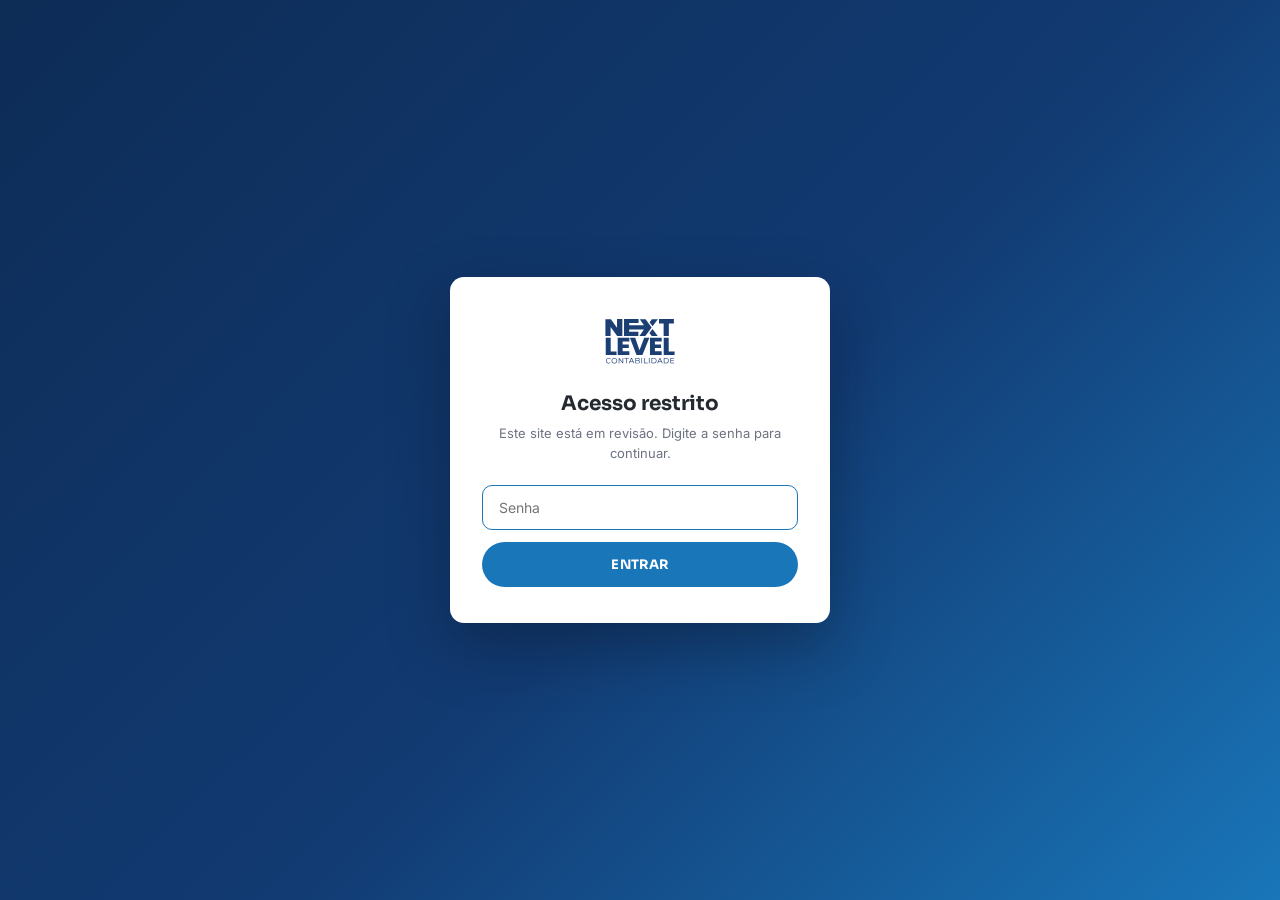
==== index.html @ f879ab8b "Aplica o WhatsApp (19) 98287-4127 e ajusta a quebra do título do Diferencial - Número real em todos " ====
<!DOCTYPE html>
<html lang="pt-BR">
<head>
<script>document.documentElement.classList.add('js');try{if(sessionStorage.getItem('nl_site_unlocked')!=='1')document.documentElement.classList.add('nl-locked');}catch(e){document.documentElement.classList.add('nl-locked');}</script>
<meta charset="UTF-8">
<title>Next Level Contabilidade | Contabilidade estratégica para empresas</title>
<meta name="description" content="Contabilidade especializada em empresas do Simples Nacional, com gestão fiscal, análise tributária, recuperação de créditos e acompanhamento para negócios em crescimento.">
<meta name="viewport" content="width=device-width, initial-scale=1.0">
<link rel="icon" type="image/svg+xml" href="assets/img/favicon.svg">
<link rel="preconnect" href="https://fonts.googleapis.com">
<link rel="preconnect" href="https://fonts.gstatic.com" crossorigin>
<link href="https://fonts.googleapis.com/css2?family=Sora:wght@400;600;700;800&family=Inter:wght@400;500;600;700&display=swap" rel="stylesheet">
<link rel="stylesheet" href="assets/css/style.css">
</head>
<body>
<a class="skip-link" href="#main">Pular para o conteúdo</a>

<header class="site-header">
  <div class="wrap">
    <a href="index.html" class="brand-logo" aria-label="Next Level Contabilidade — ir para a home">
      <img src="assets/img/logo-vertical.svg" alt="Next Level Contabilidade">
    </a>
    <nav class="main-nav" aria-label="Navegação principal">
      <ul>
        <li><a href="index.html">Home</a></li>
        <li><a href="sobre.html">Sobre</a></li>
        <li class="has-sub">
          <a href="servicos.html" aria-haspopup="true">Serviços</a>
          <ul class="sub-menu">
            <li><a href="servicos.html">Simples Nacional</a></li>
            <li><a href="clinicas-medicas.html">Clínicas Médicas</a></li>
          </ul>
        </li>
        <li><a href="contato.html">Contato</a></li>
      </ul>
      <div class="header-actions">
        <a href="https://wa.me/5519982874127?text=Ol%C3%A1!%20Vim%20pelo%20site%20da%20Next%20Level%20e%20quero%20saber%20mais%20sobre%20a%20contabilidade." target="_blank" rel="noopener" class="btn btn-primary" data-wa-link>Atendimento pelo WhatsApp</a>
      </div>
    </nav>
    <div class="header-actions">
      <a href="https://wa.me/5519982874127?text=Ol%C3%A1!%20Vim%20pelo%20site%20da%20Next%20Level%20e%20quero%20saber%20mais%20sobre%20a%20contabilidade." target="_blank" rel="noopener" class="btn btn-primary desktop-only" data-wa-link>Atendimento pelo WhatsApp</a>
      <button class="nav-toggle" aria-label="Abrir menu" aria-expanded="false" aria-controls="main-nav"><span></span></button>
    </div>
  </div>
</header>

<main id="main">

  <!-- ================= HERO (foto) ================= -->
  <section class="hero">
    <div class="hero-bg-frame" aria-hidden="true">
      <img class="hero-bg" src="assets/img/hero-home.jpg" alt="">
    </div>
    <div class="hero-overlay" aria-hidden="true"></div>
    <div class="wrap">
      <div class="hero-content">
        <span class="kicker">Especialistas em Simples Nacional</span>
        <h1>Contabilidade para o pequeno empresário que quer crescer com mais eficiência</h1>
        <p class="lead">Da rotina fiscal à análise tributária, a Next Level cuida dos números para que sua empresa tenha mais clareza, segurança e estrutura para avançar.</p>
        <div class="hero-actions">
          <a href="https://wa.me/5519982874127?text=Ol%C3%A1!%20Vim%20pelo%20site%20da%20Next%20Level%20e%20quero%20falar%20sobre%20a%20contabilidade%20da%20minha%20empresa." target="_blank" rel="noopener" class="btn btn-white" data-wa-link data-wa-message="Olá! Vim pelo site da Next Level e quero falar sobre a contabilidade da minha empresa.">Fale com um especialista</a>
          <a href="servicos.html" class="btn btn-outline-white">Conheça nossos serviços</a>
        </div>
      </div>
    </div>
  </section>

  <!-- ================= DIFERENCIAL + O QUE FAZEMOS (branco) ================= -->
  <section class="section" id="o-que-fazemos">
    <div class="wrap">
      <div class="split masthead reveal">
        <div>
          <span class="kicker">Especialização tributária</span>
          <h2>Mais do que cumprir obrigações. Uma contabilidade que olha para o seu negócio.</h2>
        </div>
        <div>
          <p>Uma boa gestão contábil não deve se limitar à emissão de guias e ao cumprimento de obrigações. Na Next Level, analisamos a estrutura tributária da empresa para identificar oportunidades, corrigir distorções e avaliar valores que possam ter sido pagos a maior.</p>
          <p>Esse acompanhamento se torna ainda mais relevante em um cenário de mudanças tributárias. Nosso trabalho é ajudar sua empresa a atravessar essas transformações com informação, planejamento e segurança.</p>
        </div>
      </div>

      <div class="feature-list">
        <div class="feature-item reveal">
          <span class="ico" aria-hidden="true"><img src="assets/img/icons/icon-reducao.svg" alt=""></span>
          <h3>Análise tributária</h3>
          <p>Avaliamos o enquadramento e a apuração da empresa em busca de oportunidades para tornar a carga tributária mais eficiente, sempre dentro da legislação.</p>
        </div>
        <div class="feature-item reveal">
          <span class="ico" aria-hidden="true"><img src="assets/img/icons/icon-impostos.svg" alt=""></span>
          <h3>Gestão fiscal</h3>
          <p>Apuração de impostos, emissão de guias e acompanhamento das obrigações fiscais para manter sua empresa organizada e em conformidade.</p>
        </div>
        <div class="feature-item reveal">
          <span class="ico" aria-hidden="true"><img src="assets/img/icons/icon-relatorios.svg" alt=""></span>
          <h3>Informação para decidir</h3>
          <p>DRE, balancetes e relatórios contábeis que ajudam a transformar números em uma visão mais clara sobre o desempenho do negócio.</p>
        </div>
        <div class="feature-item reveal">
          <span class="ico" aria-hidden="true"><img src="assets/img/icons/icon-folha.svg" alt=""></span>
          <h3>Gestão trabalhista</h3>
          <p>Acompanhamento das rotinas de folha de pagamento e das principais obrigações trabalhistas da empresa.</p>
        </div>
      </div>
    </div>
  </section>

  <!-- ================= RECUPERAÇÃO TRIBUTÁRIA (foto full-bleed, curta) ================= -->
  <section class="photo-section overlay-brand short" id="recuperacao-tributaria">
    <img class="bg-img" src="assets/img/dados-still-02.jpg" alt="Óculos e caneta sobre relatórios financeiros, com gráfico em monitor ao fundo, em tons de azul">
    <div class="bg-overlay" aria-hidden="true"></div>
    <div class="wrap">
      <div class="content-max reveal">
        <span class="kicker">Recuperação tributária</span>
        <h2 class="title">Impostos pagos a maior podem representar recursos parados no passado da sua empresa</h2>
        <p class="section-sub">Revisamos as apurações dos últimos cinco anos para identificar possíveis créditos e valores recolhidos a maior no Simples Nacional. Quando existem oportunidades de recuperação, conduzimos o processo com critério técnico, documentação e segurança.</p>
        <div class="hero-actions">
          <a href="https://wa.me/5519982874127?text=Ol%C3%A1!%20Vim%20pelo%20site%20da%20Next%20Level%20e%20quero%20saber%20se%20minha%20empresa%20tem%20imposto%20a%20recuperar." target="_blank" rel="noopener" class="btn btn-white" data-wa-link data-wa-message="Olá! Vim pelo site da Next Level e quero saber se minha empresa tem imposto a recuperar.">Solicitar análise tributária</a>
        </div>
      </div>
    </div>
  </section>

  <!-- ================= PROVA SOCIAL (branco) ================= -->
  <section class="section" id="prova-social">
    <div class="wrap">
      <div class="section-head reveal">
        <span class="kicker">Experiência em diferentes mercados</span>
        <h2 class="title">Contabilidade preparada para diferentes modelos de negócio</h2>
        <p class="section-sub">Atendemos empresas do comércio, da indústria e de serviços, considerando as particularidades tributárias e operacionais de cada atividade.</p>
      </div>
      <div class="segment-grid segment-grid-5 reveal">
        <div class="segment-card">
          <img src="assets/img/segmentos/comercio.png" alt="Comércio">
          <div class="overlay" aria-hidden="true"></div>
          <span class="label">Comércio</span>
        </div>
        <div class="segment-card">
          <img src="assets/img/segmentos/industria.png" alt="Indústria">
          <div class="overlay" aria-hidden="true"></div>
          <span class="label">Indústria</span>
        </div>
        <div class="segment-card">
          <img src="assets/img/segmentos/servicos-seg.png" alt="Serviços">
          <div class="overlay" aria-hidden="true"></div>
          <span class="label">Serviços</span>
        </div>
        <div class="segment-card">
          <img src="assets/img/segmentos/adega.png" alt="Adega — loja especializada em vinhos">
          <div class="overlay" aria-hidden="true"></div>
          <span class="label">Adega</span>
        </div>
        <div class="segment-card">
          <img src="assets/img/segmentos/mercado.png" alt="Mercado">
          <div class="overlay" aria-hidden="true"></div>
          <span class="label">Mercado</span>
        </div>
        <div class="segment-card">
          <img src="assets/img/segmentos/padaria.png" alt="Padaria">
          <div class="overlay" aria-hidden="true"></div>
          <span class="label">Padaria</span>
        </div>
        <div class="segment-card">
          <img src="assets/img/segmentos/holding.png" alt="Holding">
          <div class="overlay" aria-hidden="true"></div>
          <span class="label">Holding</span>
        </div>
        <div class="segment-card">
          <img src="assets/img/segmentos/cosmeticos.png" alt="Cosméticos">
          <div class="overlay" aria-hidden="true"></div>
          <span class="label">Cosméticos</span>
        </div>
        <div class="segment-card">
          <img src="assets/img/segmentos/bar.png" alt="Bar e restaurante">
          <div class="overlay" aria-hidden="true"></div>
          <span class="label">Bar e restaurante</span>
        </div>
        <div class="segment-card">
          <img src="assets/img/segmentos/autopecas.png" alt="Auto peças">
          <div class="overlay" aria-hidden="true"></div>
          <span class="label">Auto peças</span>
        </div>
        <div class="segment-card">
          <img src="assets/img/segmentos/supermercados.png" alt="Supermercados">
          <div class="overlay" aria-hidden="true"></div>
          <span class="label">Supermercados</span>
        </div>
        <div class="segment-card">
          <img src="assets/img/segmentos/farmacia.png" alt="Farmácia">
          <div class="overlay" aria-hidden="true"></div>
          <span class="label">Farmácia</span>
        </div>
        <div class="segment-card">
          <img src="assets/img/segmentos/baterias.png" alt="Baterias">
          <div class="overlay" aria-hidden="true"></div>
          <span class="label">Baterias</span>
        </div>
        <div class="segment-card">
          <img src="assets/img/segmentos/petshop.png" alt="Pet shop">
          <div class="overlay" aria-hidden="true"></div>
          <span class="label">Pet shop</span>
        </div>
        <div class="segment-card">
          <img src="assets/img/segmentos/posto.png" alt="Posto de combustível">
          <div class="overlay" aria-hidden="true"></div>
          <span class="label">Posto de combustível</span>
        </div>
      </div>
    </div>
  </section>

  <!-- ================= CTA FINAL (gradiente cheio) ================= -->
  <section class="gradient-section">
    <img class="bg-img" src="assets/img/cta-bg.png" alt="" aria-hidden="true">
    <div class="bg-overlay" aria-hidden="true"></div>
    <div class="stripe" aria-hidden="true"></div>
    <div class="wrap">
      <div class="content-max reveal">
        <h2>Sua contabilidade está preparada para acompanhar o crescimento da sua empresa?</h2>
        <p>Converse com a Next Level e entenda como uma gestão contábil mais próxima e estratégica pode contribuir para o próximo passo do seu negócio.</p>
        <a href="https://wa.me/5519982874127?text=Ol%C3%A1!%20Vim%20pelo%20site%20da%20Next%20Level%20e%20quero%20saber%20mais%20sobre%20a%20contabilidade." target="_blank" rel="noopener" class="btn btn-white" data-wa-link>Fale com a Next Level</a>
      </div>
    </div>
  </section>

</main>

<footer class="site-footer">
  <div class="wrap">
    <div class="footer-grid">
      <div class="footer-brand">
        <a href="index.html" class="brand-logo" aria-label="Next Level Contabilidade — ir para a home">
          <img src="assets/img/logo-horizontal.svg" alt="Next Level Contabilidade">
        </a>
        <p>Contabilidade estratégica para empresas que estão crescendo e precisam de mais segurança para tomar decisões.</p>
      </div>
      <div class="footer-col">
        <h4>Navegação</h4>
        <ul>
          <li><a href="index.html">Home</a></li>
          <li><a href="sobre.html">Sobre</a></li>
          <li><a href="servicos.html">Serviços</a></li>
          <li><a href="clinicas-medicas.html">Clínicas Médicas</a></li>
          <li><a href="contato.html">Contato</a></li>
        </ul>
      </div>
      <div class="footer-col">
        <h4>Contato</h4>
        <ul>
          <li><a href="https://wa.me/5519982874127?text=Ol%C3%A1!%20Vim%20pelo%20site%20da%20Next%20Level%20e%20quero%20saber%20mais%20sobre%20a%20contabilidade." target="_blank" rel="noopener" data-wa-link>WhatsApp</a></li>
          <li><a href="mailto:XXXXXXX">E-mail</a></li>
        </ul>
      </div>
    </div>
    <div class="footer-bottom">
      <span>© <span id="ano-atual">2026</span> Next Level Contabilidade. Todos os direitos reservados.</span>
      <span>Contabilidade para o próximo nível do seu negócio.</span>
    </div>
  </div>
</footer>

<a href="https://wa.me/5519982874127?text=Ol%C3%A1!%20Vim%20pelo%20site%20da%20Next%20Level%20e%20quero%20saber%20mais%20sobre%20a%20contabilidade." target="_blank" rel="noopener" class="wa-float" data-wa-link aria-label="Atendimento pelo WhatsApp">
  <span class="wa-ico" aria-hidden="true">
    <svg viewBox="0 0 24 24" fill="currentColor"><path d="M12.04 2c-5.52 0-10 4.48-10 10 0 1.77.46 3.45 1.27 4.9L2 22l5.25-1.28A9.96 9.96 0 0 0 12.04 22c5.52 0 10-4.48 10-10s-4.48-10-10-10zm5.8 14.3c-.24.68-1.4 1.3-1.94 1.36-.5.06-1.13.09-1.82-.11-.42-.13-.96-.3-1.66-.6-2.92-1.26-4.83-4.2-4.98-4.4-.15-.2-1.2-1.6-1.2-3.05 0-1.45.76-2.16 1.03-2.46.27-.3.6-.37.8-.37h.57c.18 0 .43-.07.67.51.24.6.83 2.06.9 2.2.07.15.12.32.02.52-.1.2-.15.32-.3.5-.15.17-.31.39-.44.52-.15.15-.3.3-.13.6.17.3.76 1.25 1.63 2.02 1.12.99 2.06 1.3 2.36 1.45.3.15.47.13.65-.07.18-.2.75-.87.95-1.17.2-.3.4-.25.66-.15.27.1 1.7.8 1.99.95.3.15.5.22.57.35.07.13.07.75-.17 1.43z"/></svg>
  </span>
  <span class="wa-text">Atendimento pelo WhatsApp</span>
</a>

<script src="assets/js/main.js"></script>
</body>
</html>
---- assets/css/style.css ----
/* ==========================================================================
   Next Level Contabilidade — folha de estilos principal
   Fontes: Sora (títulos) + Inter (texto), Google Fonts
   Paleta: ver variáveis abaixo (fonte: Manual de Marca Next Level)
   ========================================================================== */

:root{
  --blue1:#123B73;       /* azul principal */
  --blue1-dark:#0d2c56;
  --blue2:#1976B9;       /* azul secundário */
  --blue3:#49A9DF;       /* azul destaque */
  --blue-soft:#EAF5FB;   /* fundo suave */
  --white:#FFFFFF;
  --graphite:#252A30;    /* texto / apoio */
  --ink:#252A30;
  --muted:#6b7280;
  --line:#d7e1ec;
  --warn:#b5651d;
  --warn-bg:#fff6ea;
  --warn-border:#e9c384;

  --font-title:'Sora', sans-serif;
  --font-body:'Inter', sans-serif;

  --container:1160px;
  --radius:14px;
  --radius-sm:10px;
  --shadow-soft:0 3px 14px rgba(18,59,115,.10);
  --shadow-hover:0 18px 40px rgba(18,59,115,.16);
}

*, *::before, *::after{ box-sizing:border-box; }
html{ scroll-behavior:smooth; }
body{
  margin:0;
  font-family:var(--font-body);
  color:var(--graphite);
  background:#f5f8fb;
  line-height:1.7;
  -webkit-font-smoothing:antialiased;
  overflow-x:hidden;
}
h1,h2,h3,h4{ font-family:var(--font-title); margin:0; color:var(--graphite); line-height:1.25; }
p{ margin:0 0 14px; color:#3d4650; }
p:last-child{ margin-bottom:0; }
a{ color:inherit; text-decoration:none; }
img{ max-width:100%; display:block; }
ul{ margin:0; padding:0; list-style:none; }
button{ font-family:inherit; cursor:pointer; }

.wrap{ max-width:var(--container); margin:0 auto; padding:0 28px; }

/* ---------- links utilitários ---------- */
.skip-link{
  position:absolute; left:-999px; top:auto;
  background:var(--blue1); color:#fff; padding:10px 16px; border-radius:8px; z-index:200;
}
.skip-link:focus{ left:16px; top:16px; }

/* ---------- botões ---------- */
.btn{
  display:inline-flex; align-items:center; gap:8px;
  font-family:var(--font-title); font-weight:700; font-size:13px;
  text-transform:uppercase; letter-spacing:.03em;
  padding:13px 26px; border-radius:30px; border:1.5px solid transparent;
  transition:transform .2s ease, box-shadow .2s ease, background .2s ease, color .2s ease, border-color .2s ease;
  white-space:nowrap;
}
.btn svg{ width:16px; height:16px; flex:none; }
.btn-primary{ background:var(--blue2); color:#fff; }
.btn-primary:hover{ background:var(--blue1); transform:translateY(-2px); box-shadow:var(--shadow-hover); }
.btn-ghost{ background:transparent; color:var(--blue1); border-color:var(--blue2); }
.btn-ghost:hover{ background:var(--blue-soft); transform:translateY(-2px); }
.btn-white{ background:#fff; color:var(--blue1); }
.btn-white:hover{ background:var(--blue-soft); transform:translateY(-2px); }
.btn-outline-white{ background:transparent; color:#fff; border-color:rgba(255,255,255,.6); }
.btn-outline-white:hover{ background:rgba(255,255,255,.12); border-color:#fff; }

/* ---------- header ---------- */
.site-header{
  position:sticky; top:0; z-index:100;
  background:#ffffff;
  border-bottom:1px solid var(--line);
}
.site-header .wrap{
  display:flex; align-items:center; justify-content:space-between;
  height:96px;
}
.brand-logo{ display:flex; align-items:center; height:62px; }
.brand-logo img{ height:100%; width:auto; }

.main-nav{ display:flex; align-items:center; gap:8px; }
.main-nav ul{ display:flex; align-items:center; gap:4px; }
.main-nav ul a{
  display:block; padding:10px 16px; border-radius:20px;
  font-size:13.5px; font-weight:600; color:#4a5158;
  transition:background .2s ease, color .2s ease;
}
.main-nav ul a:hover{ background:var(--blue-soft); color:var(--blue1); }
.main-nav ul a.is-active{ background:var(--blue-soft); color:var(--blue1); }

/* submenu (Serviços → Simples Nacional / Clínicas Médicas): abre no hover e no foco do teclado */
.main-nav .has-sub{ position:relative; }
.main-nav .has-sub > a{ display:flex; align-items:center; gap:6px; }
.main-nav .has-sub > a::after{
  content:''; width:6px; height:6px; border-right:1.5px solid currentColor; border-bottom:1.5px solid currentColor;
  transform:rotate(45deg) translateY(-2px); transition:transform .2s ease;
}
.main-nav .sub-menu{
  position:absolute; top:100%; left:0; min-width:210px; padding:8px;
  display:flex; flex-direction:column; align-items:stretch; gap:2px;
  background:#fff; border:1px solid var(--line); border-radius:var(--radius-sm); box-shadow:var(--shadow-hover);
  opacity:0; visibility:hidden; transform:translateY(6px);
  transition:opacity .2s ease, transform .2s ease, visibility .2s;
  z-index:120;
}
.main-nav .sub-menu a{ border-radius:8px; white-space:nowrap; }
.main-nav .has-sub:hover .sub-menu, .main-nav .has-sub:focus-within .sub-menu{
  opacity:1; visibility:visible; transform:translateY(0);
}
.main-nav .has-sub:hover > a::after, .main-nav .has-sub:focus-within > a::after{ transform:rotate(225deg) translateY(-2px); }

.header-actions{ display:flex; align-items:center; gap:14px; }
.header-actions .btn{ padding:11px 22px; font-size:12px; }
.main-nav .header-actions{ display:none; }

.nav-toggle{
  display:none; background:none; border:none; padding:8px; width:40px; height:40px;
  align-items:center; justify-content:center;
}
.nav-toggle span, .nav-toggle span::before, .nav-toggle span::after{
  content:''; display:block; width:22px; height:2px; background:var(--graphite); position:relative;
  transition:transform .25s ease, opacity .25s ease;
}
.nav-toggle span::before{ position:absolute; top:-7px; }
.nav-toggle span::after{ position:absolute; top:7px; }
.nav-toggle.is-open span{ background:transparent; }
.nav-toggle.is-open span::before{ transform:rotate(45deg); top:0; }
.nav-toggle.is-open span::after{ transform:rotate(-45deg); top:0; }

/* ---------- hero (home) — foto sempre visível, overlay leve ---------- */
.hero{
  position:relative; color:#fff; overflow:hidden;
  min-height:74vh; display:flex; align-items:flex-end;
  background:#0d2c56;
}
.hero .hero-overlay{
  position:absolute; inset:0;
  background:linear-gradient(115deg, rgba(9,28,54,.82) 0%, rgba(13,44,86,.58) 40%, rgba(18,59,115,.32) 70%, rgba(18,59,115,.18) 100%);
}
.hero .wrap{ position:relative; z-index:2; width:100%; padding-top:64px; padding-bottom:64px; }
.hero-content{ max-width:660px; }
.hero .kicker{ color:var(--blue3); }
.hero h1{ font-size:clamp(32px,4.8vw,54px); font-weight:800; line-height:1.14; color:#fff; text-shadow:0 2px 24px rgba(5,15,30,.35); }
.hero p.lead{ color:#eef3f9; font-size:16.5px; max-width:520px; margin-top:18px; text-shadow:0 1px 12px rgba(5,15,30,.3); }
.hero-actions{ display:flex; flex-wrap:wrap; gap:14px; margin-top:32px; }

/* ---------- hero interna (páginas sobre/serviços/contato) — foto sempre visível ---------- */
.hero-inner{
  position:relative; color:#fff; overflow:hidden;
  padding:84px 0 56px; text-align:left; min-height:42vh; display:flex; align-items:flex-end;
  background:#0d2c56;
}
.hero-inner .hero-overlay{
  position:absolute; inset:0;
  background:linear-gradient(0deg, rgba(9,28,54,.88) 0%, rgba(13,44,86,.55) 55%, rgba(18,59,115,.28) 100%);
}
.hero-inner .wrap{ position:relative; z-index:2; width:100%; }
.hero-inner .kicker{ color:var(--blue3); }
.hero-inner h1{ font-size:clamp(30px,4.2vw,46px); font-weight:800; max-width:660px; color:#fff; text-shadow:0 2px 20px rgba(5,15,30,.35); }
.hero-inner p.lead{ color:#eef3f9; font-size:15.5px; max-width:560px; margin-top:14px; text-shadow:0 1px 10px rgba(5,15,30,.3); }

/* heros centralizados no meio da imagem (horizontal e vertical), com respiro igual em cima e embaixo */
.hero, .hero-inner{ align-items:center; text-align:center; }
.hero .wrap{ padding-top:80px; padding-bottom:80px; }
.hero-inner{ padding:80px 0; }
.hero-content{ margin:0 auto; }
.hero h1, .hero-inner h1, .hero p.lead, .hero-inner p.lead{ margin-left:auto; margin-right:auto; }
.hero .hero-actions, .hero-inner .hero-actions{ justify-content:center; }
/* overlay uniforme: com o texto no centro, o escurecimento não pode ficar só num lado */
.hero .hero-overlay, .hero-inner .hero-overlay{
  background:linear-gradient(180deg, rgba(9,28,54,.62) 0%, rgba(13,44,86,.58) 50%, rgba(9,28,54,.72) 100%);
}

/* ---------- fundo do hero: Ken Burns (zoom) + parallax de scroll ----------
   O frame é levemente maior que o hero (top:-10%/height:120%) para sobrar
   folga vertical: o JS move o frame em até ±30px ao rolar a página, e essa
   folga garante que a imagem nunca descola da borda, em nenhum monitor.
   O zoom lento fica na <img> (elemento separado), sem conflito com o JS. */
.hero .hero-bg-frame, .hero-inner .hero-bg-frame{
  position:absolute; top:-10%; left:0; width:100%; height:120%; overflow:hidden;
  will-change:transform;
}
.hero .hero-bg, .hero-inner .hero-bg{
  position:absolute; inset:0; width:100%; height:100%; object-fit:cover;
  transform-origin:center center;
  animation:heroKenBurns 28s ease-in-out infinite alternate;
}
@keyframes heroKenBurns{
  0%{ transform:scale(1); }
  100%{ transform:scale(1.1); }
}
@media (prefers-reduced-motion: reduce){
  .hero .hero-bg, .hero-inner .hero-bg{ animation:none; }
  .hero .hero-bg-frame, .hero-inner .hero-bg-frame{ transform:none !important; }
}

/* ---------- seção fotográfica full-bleed (substitui blocos brancos repetidos) ---------- */
.photo-section{
  position:relative; overflow:hidden; color:#fff; padding:84px 0;
  display:flex; align-items:center; min-height:340px;
}
.photo-section.short{ padding:64px 0; min-height:240px; }
.photo-section .bg-img{ position:absolute; inset:0; width:100%; height:100%; object-fit:cover; }
.photo-section .bg-overlay{ position:absolute; inset:0; }
.photo-section.overlay-brand .bg-overlay{
  background:linear-gradient(115deg, rgba(9,28,54,.88) 0%, rgba(13,44,86,.68) 42%, rgba(18,59,115,.38) 75%, rgba(25,118,185,.22) 100%);
}
.photo-section.overlay-dark .bg-overlay{
  background:linear-gradient(115deg, rgba(10,13,18,.90) 0%, rgba(15,20,28,.72) 45%, rgba(15,20,28,.45) 75%, rgba(15,20,28,.28) 100%);
}
.photo-section .wrap{ position:relative; z-index:2; width:100%; }
.photo-section .kicker{ color:var(--blue3); }
.photo-section h2{ color:#fff; font-size:clamp(24px,3.2vw,34px); text-shadow:0 2px 18px rgba(5,15,30,.35); }
.photo-section p{ color:#e7eef6; font-size:15px; }
.photo-section .content-max{ max-width:620px; }

/* layout de duas colunas dentro de uma seção fotográfica/gradiente: texto + card lateral */
.photo-section .grid-2, .gradient-section .grid-2{
  display:grid; grid-template-columns:1.1fr .9fr; gap:52px; align-items:center; width:100%;
}

/* citação editorial sobre foto */
.pull-quote{
  font-family:var(--font-title); font-weight:400; color:#fff;
  font-size:clamp(19px,2.2vw,24px); line-height:1.45; margin-top:24px; max-width:620px;
  text-shadow:0 2px 20px rgba(5,15,30,.4); position:relative; padding-left:24px; border-left:3px solid var(--blue3);
}
.pull-quote .cite{
  display:block; margin-top:16px; font-size:12.5px; font-family:var(--font-body); font-weight:600;
  color:var(--blue3); letter-spacing:.02em;
}
.pull-quote.on-light{
  color:var(--graphite); text-shadow:none; border-left-color:var(--blue2);
  font-size:clamp(17px,1.8vw,20px); margin-top:20px;
}
.pull-quote.on-light .cite{ color:var(--blue2); }

/* cartão claro que acompanha uma citação ou lista dentro de uma seção fotográfica */
.side-card{
  background:#fff; border-radius:var(--radius); padding:36px 34px;
  box-shadow:0 24px 60px rgba(5,15,30,.35); color:var(--graphite);
}
.side-card .pull-quote{
  color:var(--graphite); text-shadow:none; border-left-color:var(--blue2); margin-top:0;
}
.side-card .pull-quote .cite{ color:var(--blue2); }
.side-card h3{ font-size:15px; margin-bottom:18px; }

.check-list li{
  font-size:13.5px; color:#3d4650; margin-bottom:12px; padding-left:26px; position:relative;
}
.check-list li:last-child{ margin-bottom:0; }
/* ícones de check/x: SVGs do Magnific (Flaticon) em assets/img/icons/ */
.check-list li::before{
  content:''; position:absolute; left:0; top:4px; width:17px; height:17px;
  background:url(../img/icons/icon-check.svg) center/contain no-repeat;
}

/* cartões sólidos flutuando sobre foto (planos, time, contato) */
.float-card{ background:#fff; }
.team-card.float-card, .plan-card.float-card, .contact-card.float-card{
  box-shadow:0 24px 60px rgba(5,15,30,.35); border-color:transparent;
}
.plan-card.featured.float-card{ box-shadow:0 24px 60px rgba(5,15,30,.4); }

/* ---------- seção gradiente cheia (fecho de página; foto de fundo opcional) ---------- */
.gradient-section{
  position:relative; overflow:hidden; color:#fff; padding:76px 0;
  background:linear-gradient(135deg, #123B73 0%, #17538f 45%, #1976B9 100%);
}
.gradient-section .bg-img{ position:absolute; inset:0; width:100%; height:100%; object-fit:cover; }
.gradient-section .bg-overlay{
  position:absolute; inset:0;
  background:linear-gradient(135deg, rgba(13,44,86,.88) 0%, rgba(18,59,115,.80) 45%, rgba(25,118,185,.72) 100%);
}
.gradient-section .stripe{
  position:absolute; inset:0;
  background-image:repeating-linear-gradient(135deg, rgba(255,255,255,.05) 0 2px, transparent 2px 46px);
}
.gradient-section .wrap{ position:relative; z-index:2; }
.gradient-section h2{ color:#fff; font-size:clamp(22px,3vw,30px); }
.gradient-section p{ color:#dce8f4; margin:14px 0 26px; font-size:14.5px; }
.gradient-section .kicker{ color:var(--blue3); }
.gradient-section .content-max{ max-width:520px; }

.photo-section .section-sub, .gradient-section .section-sub{ color:#dce8f4; }
.photo-section .tag-row span, .gradient-section .tag-row span{
  background:rgba(255,255,255,.14); color:#fff; border-color:rgba(255,255,255,.28);
}

/* nota de produção sobre fundo escuro/foto */
.note-inline.on-dark{
  color:#ffdca8; background:rgba(15,20,28,.55); border-color:rgba(255,220,168,.45);
  backdrop-filter:none;
}

/* ---------- kicker / section headings ---------- */
.kicker{
  font-family:var(--font-title); font-weight:700; letter-spacing:.24em; text-transform:uppercase;
  font-size:11px; color:var(--blue2); margin-bottom:12px; display:block;
}
/* kicker sobre foto/fundo escuro: pílula translúcida com texto branco, legível em qualquer trecho da imagem */
.hero .kicker, .hero-inner .kicker, .photo-section .kicker, .gradient-section .kicker{
  display:inline-block; color:#fff; background:rgba(9,28,54,.55);
  border:1px solid rgba(255,255,255,.22); border-radius:20px; padding:6px 14px;
  letter-spacing:.18em; backdrop-filter:blur(4px); -webkit-backdrop-filter:blur(4px);
}
.section{ padding:96px 0; }
.section.tight{ padding:64px 0; }
.section-head{ max-width:640px; margin-bottom:48px; }
.section h2.title{ font-size:clamp(26px,3.4vw,36px); font-weight:700; }
.section-sub{ font-size:14.5px; color:var(--muted); margin-top:10px; }

/* ---------- feature list — uma linha, 4 cards ---------- */
.feature-list{ display:grid; grid-template-columns:repeat(4,1fr); gap:18px; }
.feature-item{
  display:flex; flex-direction:column; align-items:flex-start;
  background:#fff; border:1px solid var(--line); border-radius:var(--radius); padding:26px 24px;
  box-shadow:var(--shadow-soft); transition:transform .25s ease, box-shadow .25s ease;
}
.feature-item:hover{ transform:translateY(-5px); box-shadow:var(--shadow-hover); }
.feature-item .ico{
  flex:none; width:99px; height:99px; border-radius:22px; background:var(--blue-soft);
  display:flex; align-items:center; justify-content:center; color:var(--blue2);
  margin-bottom:18px;
}
.feature-item .ico svg, .feature-item .ico img{ width:60px; height:60px; }
.feature-item h3{ font-size:15.5px; font-weight:700; color:var(--graphite); margin:0 0 6px; }
.feature-item p{ font-size:13px; margin:0; color:var(--muted); line-height:1.55; }

/* ---------- diferencial (texto + estatísticas) ---------- */
.split{ display:grid; grid-template-columns:1.05fr .95fr; gap:56px; align-items:center; }
.split h2{ font-size:clamp(24px,3.2vw,32px); margin-bottom:16px; }
.split p{ font-size:15px; }

/* variante "masthead": título à esquerda, texto de apoio à direita, alinhados ao topo */
.split.masthead{ align-items:start; margin-bottom:48px; }
.split.masthead h2{ font-size:clamp(28px,3.6vw,38px); margin-bottom:0; max-width:13em; }

/* ---------- prova social / tags ---------- */
.tag-row{ display:flex; flex-wrap:wrap; gap:10px; margin-top:18px; }
.tag-row span{
  font-size:12.5px; font-weight:600; color:var(--blue1); background:var(--blue-soft);
  padding:8px 16px; border-radius:20px; border:1px solid #cfe4f2;
}

/* ---------- segmentos atendidos (cards com foto) ---------- */
.segment-grid{ display:grid; grid-template-columns:repeat(3,1fr); gap:18px; margin-top:8px; }
.segment-card{
  position:relative; border-radius:var(--radius); overflow:hidden; aspect-ratio:8/3;
  box-shadow:var(--shadow-soft); transition:transform .3s ease, box-shadow .3s ease;
}
.segment-card:hover{ transform:translateY(-5px); box-shadow:var(--shadow-hover); }
.segment-card img{ width:100%; height:100%; object-fit:cover; }
.segment-card .overlay{
  position:absolute; inset:0;
  background:linear-gradient(0deg, rgba(13,44,86,.92) 0%, rgba(13,44,86,.35) 60%, rgba(13,44,86,.08) 100%);
}
.segment-card .label{
  position:absolute; left:0; right:0; bottom:0; padding:12px 16px;
  font-family:var(--font-title); font-weight:700; font-size:17px; color:#fff;
}

/* variante compacta: 5 colunas (3 linhas × 5), cards mais baixos — lista longa de segmentos (Home e Serviços) */
.segment-grid.segment-grid-5{ grid-template-columns:repeat(5,1fr); gap:14px; }
.segment-grid.segment-grid-5 .segment-card{ aspect-ratio:3/1; }
.segment-grid.segment-grid-5 .segment-card .label{ font-size:12.5px; padding:9px 11px; }

/* ---------- stat / número em destaque ---------- */
.stat-grid{ display:grid; grid-template-columns:repeat(2,1fr); gap:20px; }
.stat-card{
  background:#fff; border:1px solid var(--line); border-radius:var(--radius); padding:28px 26px;
  box-shadow:var(--shadow-soft); transition:transform .25s ease, box-shadow .25s ease;
}
.stat-card:hover{ transform:translateY(-5px); box-shadow:var(--shadow-hover); }
.stat-card .num{ font-family:var(--font-title); color:var(--blue2); font-size:32px; font-weight:700; }
.stat-card h3{ font-size:15.5px; margin:8px 0 8px; }
.stat-card p{ font-size:13.5px; margin:0; }

/* ---------- planos ---------- */
.plan-grid{ display:grid; grid-template-columns:repeat(3,1fr); gap:22px; align-items:stretch; }
.plan-grid.plan-grid-4{ grid-template-columns:repeat(4,1fr); gap:18px; align-items:start; }
.plan-grid.plan-grid-4 .plan-card ul{ flex:none; }
.plan-card{
  background:#fff; border:1px solid var(--line); border-radius:var(--radius); padding:32px 28px;
  display:flex; flex-direction:column; box-shadow:var(--shadow-soft); transition:transform .25s ease, box-shadow .25s ease;
}
.plan-card:hover{ transform:translateY(-6px); box-shadow:var(--shadow-hover); }
.plan-card.featured{ border-color:var(--blue2); box-shadow:0 12px 34px rgba(25,118,185,.18); position:relative; }
.plan-card.featured::before{
  content:'Mais escolhido'; position:absolute; top:-13px; left:28px;
  background:var(--blue2); color:#fff; font-family:var(--font-title); font-weight:700;
  font-size:10.5px; letter-spacing:.05em; text-transform:uppercase; padding:5px 14px; border-radius:20px;
}
.plan-card h3{ font-size:19px; color:var(--blue1); }
.plan-card .plan-tag{ font-size:13px; color:var(--muted); margin:6px 0 20px; display:block; }
.plan-card ul{ flex:1; margin-bottom:20px; }
.plan-card li{
  font-size:13.5px; color:#3d4650; margin-bottom:10px; padding-left:24px; position:relative;
}
.plan-card li::before{
  content:''; position:absolute; left:0; top:6px; width:14px; height:14px; border-radius:50%;
  background:var(--blue-soft); border:1.5px solid var(--blue2);
}
.plan-card li::after{
  content:''; position:absolute; left:4px; top:9px; width:6px; height:3px; border-left:1.5px solid var(--blue2);
  border-bottom:1.5px solid var(--blue2); transform:rotate(-45deg);
}
.plan-card li.no::before{ background:#fdeceb; border-color:#d64f42; }
.plan-card li.no::after{
  content:''; left:4px; top:9px; width:7px; height:7px; border:none; transform:none;
  background:
    linear-gradient(45deg, transparent 42%, #d64f42 42%, #d64f42 58%, transparent 58%),
    linear-gradient(-45deg, transparent 42%, #d64f42 42%, #d64f42 58%, transparent 58%);
}
.plan-card li.no{ color:#8a94a0; }
.plan-card .price{ font-family:var(--font-title); font-size:13px; color:var(--warn); font-style:italic; }
.plan-card .price-block{ margin:2px 0 20px; }
.plan-card .price-value{ font-family:var(--font-title); font-size:30px; font-weight:700; color:var(--blue1); }
.plan-card .price-period{ display:block; font-size:12px; color:var(--muted); margin-top:2px; }
.plan-card .price-note{ display:block; font-size:11px; color:var(--warn); font-style:italic; margin-top:6px; }

/* ---------- tabela comparativa de planos (linhas = recursos, colunas = planos) ---------- */
.pricing-table-wrap{
  overflow-x:auto; border-radius:var(--radius); background:#fff;
  box-shadow:0 24px 60px rgba(5,15,30,.35); -webkit-overflow-scrolling:touch;
}
.pricing-table{ width:100%; min-width:680px; border-collapse:collapse; }
.pricing-table th, .pricing-table td{ padding:14px 16px; text-align:center; border-bottom:1px solid var(--line); }
.pricing-table thead th{ background:var(--blue1); color:#fff; vertical-align:top; padding-top:22px; position:relative; }
.pricing-table thead th:first-child{ background:transparent; }
.pricing-table thead th.table-logo{ vertical-align:middle; padding:16px 24px; }
.pricing-table thead th.table-logo img{ display:block; width:100%; max-width:200px; height:auto; margin:0 auto; }
.pricing-table thead th.featured{ background:var(--blue2); }
.pricing-table thead th .badge{
  display:block; font-family:var(--font-title); font-weight:700; font-size:10px; letter-spacing:.05em;
  text-transform:uppercase; color:var(--blue1); background:#fff; border-radius:20px; padding:3px 10px;
  margin:0 auto 10px; width:fit-content;
}
.pricing-table thead .plan-name{ display:block; font-family:var(--font-title); font-size:16px; font-weight:700; }
.pricing-table thead .plan-price{ display:block; font-family:var(--font-title); font-size:22px; font-weight:700; margin-top:8px; }
.pricing-table thead .plan-price-period{ display:block; font-size:10.5px; font-weight:400; color:rgba(255,255,255,.75); margin-top:2px; }
.pricing-table tbody th{
  text-align:left; font-size:13px; color:var(--graphite); font-weight:600; background:var(--blue-soft);
  white-space:nowrap;
}
.pricing-table tbody td{ font-size:12.5px; color:#3d4650; }
.pricing-table tbody td.featured-col{ background:rgba(25,118,185,.05); }
.pricing-table tbody tr:last-child th, .pricing-table tbody tr:last-child td{ border-bottom:none; }
.pricing-table .check, .pricing-table .cross{
  display:inline-block; width:22px; height:22px; vertical-align:middle;
  background:center/contain no-repeat;
}
.pricing-table .check{ background-image:url(../img/icons/icon-check.svg); }
.pricing-table .cross{ background-image:url(../img/icons/icon-cross.svg); }
.pricing-table tfoot td{ padding:20px 12px; }
.pricing-table tfoot .btn{
  width:100%; justify-content:center; white-space:normal; text-align:center;
  padding:11px 12px; font-size:11.5px; line-height:1.3;
}
/* desktop: a tabela cabe inteira no container, sem rolagem horizontal */
.pricing-table th, .pricing-table td{ padding-left:12px; padding-right:12px; }
.pricing-table tbody th{ white-space:normal; width:22%; }
.pricing-table thead th.table-logo{ padding:16px 20px; }
.pricing-table thead th.table-logo img{ max-width:170px; }

/* ---------- FAQ ---------- */
.faq-list{ border-top:1px solid var(--line); }
.faq-item{ border-bottom:1px solid var(--line); }
.faq-item summary{
  list-style:none; cursor:pointer; display:flex; align-items:center; justify-content:space-between; gap:20px;
  padding:22px 4px; font-weight:700; font-size:15.5px; color:var(--graphite);
}
.faq-item summary::-webkit-details-marker{ display:none; }
.faq-item summary .plus{
  flex:none; width:26px; height:26px; border-radius:50%; border:1.5px solid var(--blue2); position:relative;
}
.faq-item summary .plus::before, .faq-item summary .plus::after{
  content:''; position:absolute; background:var(--blue2); top:50%; left:50%; transform:translate(-50%,-50%);
}
.faq-item summary .plus::before{ width:10px; height:1.5px; }
.faq-item summary .plus::after{ width:1.5px; height:10px; transition:opacity .2s ease; }
.faq-item[open] summary .plus::after{ opacity:0; }
.faq-item .a{ font-size:14px; color:#3d4650; padding:0 4px 22px; max-width:680px; }

/* ---------- nota de produção / placeholders ---------- */
.note-inline{
  font-size:12.5px; color:var(--warn); background:var(--warn-bg); border:1px dashed var(--warn-border);
  border-radius:10px; padding:12px 16px; margin-top:16px;
}
.todo{
  color:var(--warn); border-bottom:1px dashed var(--warn-border); font-style:italic;
}

/* ---------- equipe (sobre) ---------- */
.team-grid{ display:grid; grid-template-columns:repeat(2,1fr); gap:22px; }
.team-card{
  background:#fff; border:1px solid var(--line); border-radius:var(--radius); padding:30px 26px;
  text-align:left; box-shadow:var(--shadow-soft);
}
.team-card .avatar{
  width:56px; height:56px; border-radius:50%; background:var(--blue-soft); color:var(--blue1);
  display:flex; align-items:center; justify-content:center; font-family:var(--font-title); font-weight:700; font-size:18px;
  margin-bottom:16px;
}
.team-card h3{ font-size:17px; }
.team-card .role{ display:block; font-size:12.5px; color:var(--blue2); font-weight:600; margin:4px 0 12px; }
.team-card p{ font-size:13.5px; }

/* ---------- contato ---------- */
.contact-grid{ display:grid; grid-template-columns:repeat(3,1fr); gap:20px; }
.contact-card{
  background:#fff; border:1px solid var(--line); border-radius:var(--radius); padding:26px 26px;
  box-shadow:var(--shadow-soft); display:flex; gap:16px; align-items:flex-start;
}
.contact-card .ico{
  flex:none; width:60px; height:60px; border-radius:14px; background:var(--blue-soft); color:var(--blue2);
  display:flex; align-items:center; justify-content:center;
}
.contact-card .ico svg, .contact-card .ico img{ width:36px; height:36px; }
.contact-card h3{ font-size:14.5px; margin-bottom:4px; }
.contact-card p{ font-size:13.5px; }

/* ---------- footer ---------- */
.site-footer{ background:var(--graphite); color:#c9d3dc; padding:64px 0 28px; }
.footer-grid{ display:grid; grid-template-columns:1.3fr 1fr 1fr; gap:44px; margin-bottom:48px; }
.footer-brand .brand-logo{ height:30px; margin-bottom:16px; }
.footer-brand .brand-logo img{ filter:brightness(0) invert(1); }
.footer-brand p{ color:#9aa5b1; font-size:13px; max-width:280px; }
.footer-col h4{
  font-family:var(--font-title); font-size:12px; letter-spacing:.1em; text-transform:uppercase; color:#fff; margin-bottom:18px;
}
.footer-col ul li{ margin-bottom:10px; }
.footer-col a{ font-size:13.5px; color:#9aa5b1; transition:color .2s ease; }
.footer-col a:hover{ color:#fff; }
.footer-bottom{
  border-top:1px solid rgba(255,255,255,.1); padding-top:24px;
  display:flex; flex-wrap:wrap; gap:12px; align-items:center; justify-content:space-between;
  font-size:11.5px; color:#8a94a0; letter-spacing:.03em;
}

/* ---------- whatsapp flutuante ---------- */
.wa-float{
  position:fixed; right:22px; bottom:22px; z-index:120;
  display:flex; align-items:center; gap:10px;
  background:#fff; border:1px solid var(--line); border-radius:30px; padding:12px 18px 12px 12px;
  box-shadow:0 10px 30px rgba(18,59,115,.22); transition:transform .2s ease, box-shadow .2s ease;
  font-family:var(--font-title); font-weight:700; font-size:12.5px; color:var(--blue1);
}
.wa-float:hover{ transform:translateY(-3px); box-shadow:0 16px 38px rgba(18,59,115,.3); }
.wa-float .wa-ico{
  width:36px; height:36px; border-radius:50%; background:#25D366; color:#fff;
  display:flex; align-items:center; justify-content:center; flex:none;
}
.wa-float .wa-ico svg{ width:19px; height:19px; }

/* ---------- reveal on scroll (só aplica com JS ativo; ver .js abaixo) ---------- */
.js .reveal{ opacity:0; transform:translateY(20px); transition:opacity .6s ease, transform .6s ease; }
.js .reveal.show{ opacity:1; transform:translateY(0); }

/* ---------- utilidades ---------- */
.mt-0{ margin-top:0; }
.center{ text-align:center; margin-left:auto; margin-right:auto; }

/* ==========================================================================
   Responsivo
   ========================================================================== */
@media (max-width:960px){
  .feature-list{ grid-template-columns:repeat(2,1fr); }
  .split{ grid-template-columns:1fr; gap:32px; }
  .photo-section .grid-2{ grid-template-columns:1fr; gap:32px; }
  .plan-grid{ grid-template-columns:1fr; }
  .plan-grid.plan-grid-4{ grid-template-columns:repeat(2,1fr); }
  .team-grid{ grid-template-columns:1fr; }
  .contact-grid{ grid-template-columns:1fr; }
  .footer-grid{ grid-template-columns:1fr 1fr; }
}

@media (max-width:820px){
  .main-nav{
    position:fixed; inset:96px 0 0 0; background:#fff; padding:24px 28px;
    display:flex; flex-direction:column; align-items:flex-start; gap:24px;
    transform:translateX(100%); transition:transform .3s ease; overflow-y:auto;
  }
  .main-nav.is-open{ transform:translateX(0); }
  .main-nav ul{ flex-direction:column; align-items:flex-start; width:100%; gap:2px; }
  .main-nav a{ width:100%; padding:14px 12px; font-size:15px; }
  .main-nav .has-sub{ width:100%; }
  .main-nav .has-sub > a::after{ display:none; }
  .main-nav .sub-menu{
    position:static; opacity:1; visibility:visible; transform:none;
    border:none; box-shadow:none; padding:0 0 0 16px; min-width:0; background:transparent;
  }
  .main-nav .sub-menu a{ font-size:14px; padding:10px 12px; color:#6b7280; }
  .main-nav .header-actions{ display:flex; margin-top:12px; width:100%; }
  .main-nav .header-actions .btn{ width:100%; justify-content:center; }
  .nav-toggle{ display:flex; }
  .header-actions .btn.desktop-only{ display:none; }
  .stat-grid{ grid-template-columns:1fr; }
  .section{ padding:56px 0; }
  .photo-section{ padding:56px 0; min-height:auto; }
  .photo-section.short{ padding:48px 0; }
  .gradient-section{ padding:56px 0; }
  .hero-inner{ min-height:auto; padding:64px 0; }
  .hero .wrap{ padding-top:64px; padding-bottom:64px; }
  .pull-quote{ font-size:19px; padding-left:18px; }
  .side-card{ padding:28px 26px; }
  .segment-grid{ grid-template-columns:repeat(2,1fr); }
}

@media (max-width:640px){
  .feature-list{ grid-template-columns:1fr; }
  .plan-grid.plan-grid-4{ grid-template-columns:1fr; }
  .footer-grid{ grid-template-columns:1fr; gap:32px; }
  .plan-card.featured::before{ left:50%; transform:translateX(-50%); }
  .wa-float span.wa-text{ display:none; }
  .wa-float{ padding:12px; }
}

/* ==========================================================================
   Tela de login simples (acesso restrito enquanto o site está em revisão)
   Não é segurança real: a senha fica no JS. Serve só para afastar visitas casuais.
   ========================================================================== */
html.nl-locked body > *:not(#login-gate){ display:none !important; }
html.nl-locked body{ overflow:hidden; }
#login-gate{
  position:fixed; inset:0; z-index:1000; display:flex; align-items:center; justify-content:center; padding:24px;
  background:linear-gradient(135deg, var(--blue1-dark) 0%, var(--blue1) 55%, var(--blue2) 100%);
}
.login-box{
  width:100%; max-width:380px; background:#fff; border-radius:var(--radius); padding:36px 32px;
  box-shadow:0 24px 60px rgba(5,15,30,.35); text-align:center;
}
.login-box img{ height:56px; width:auto; margin:0 auto 22px; }
.login-box h2{ font-size:20px; margin-bottom:8px; }
.login-box p{ font-size:13px; color:var(--muted); margin:0 0 22px; line-height:1.5; }
.login-box input{
  width:100%; padding:13px 16px; border:1.5px solid var(--line); border-radius:10px;
  font-family:var(--font-body); font-size:14px; margin-bottom:12px;
}
.login-box input:focus{ outline:none; border-color:var(--blue2); }
.login-box .btn{ width:100%; justify-content:center; cursor:pointer; }
.login-error{ display:none; font-size:12.5px; color:#d64f42; margin-top:12px; }
.login-error.show{ display:block; }
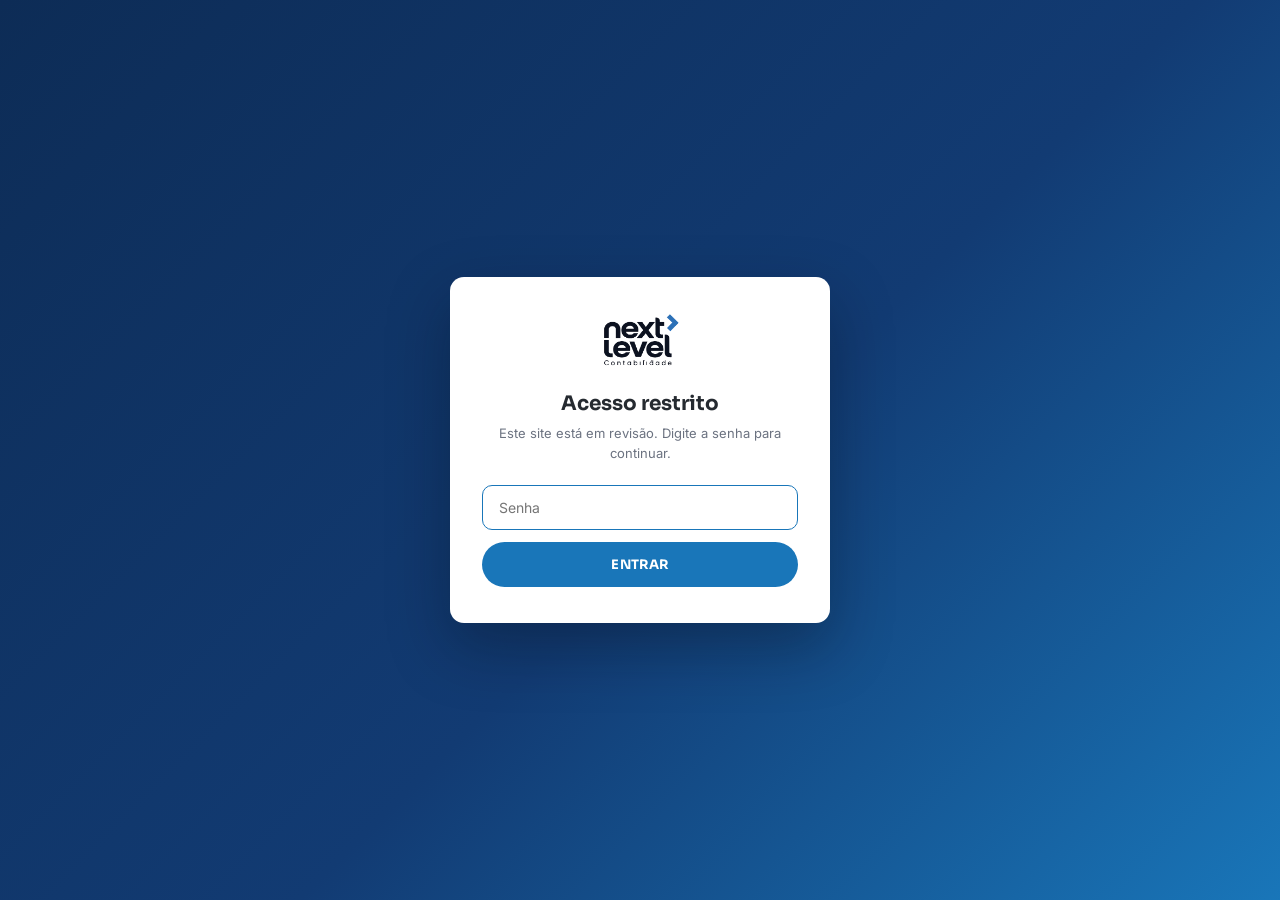
==== commit 3e394775: "Substitui o logotipo da marca em todo o site Novo logo (wordmark "next level" + seta azul) em duas v" ====
--- a/index.html
+++ b/index.html
@@ -18,7 +18,7 @@
 <header class="site-header">
   <div class="wrap">
     <a href="index.html" class="brand-logo" aria-label="Next Level Contabilidade — ir para a home">
-      <img src="assets/img/logo-vertical.svg" alt="Next Level Contabilidade">
+      <img src="assets/img/logo-light.png" alt="Next Level Contabilidade">
     </a>
     <nav class="main-nav" aria-label="Navegação principal">
       <ul>
@@ -27,7 +27,7 @@
         <li class="has-sub">
           <a href="servicos.html" aria-haspopup="true">Serviços</a>
           <ul class="sub-menu">
-            <li><a href="servicos.html">Simples Nacional</a></li>
+            <li><a href="servicos.html">Planos e serviços</a></li>
             <li><a href="clinicas-medicas.html">Clínicas Médicas</a></li>
           </ul>
         </li>
@@ -66,7 +66,7 @@
   </section>
 
   <!-- ================= DIFERENCIAL + O QUE FAZEMOS (branco) ================= -->
-  <section class="section" id="o-que-fazemos">
+  <section class="section section-alt" id="o-que-fazemos">
     <div class="wrap">
       <div class="split masthead reveal">
         <div>
@@ -93,7 +93,7 @@
         <div class="feature-item reveal">
           <span class="ico" aria-hidden="true"><img src="assets/img/icons/icon-relatorios.svg" alt=""></span>
           <h3>Informação para decidir</h3>
-          <p>DRE, balancetes e relatórios contábeis que ajudam a transformar números em uma visão mais clara sobre o desempenho do negócio.</p>
+          <p>Relatórios contábeis, como DRE e balancete conforme o plano, que ajudam a transformar números em uma visão mais clara sobre o desempenho do negócio.</p>
         </div>
         <div class="feature-item reveal">
           <span class="ico" aria-hidden="true"><img src="assets/img/icons/icon-folha.svg" alt=""></span>
@@ -175,9 +175,9 @@
           <span class="label">Bar e restaurante</span>
         </div>
         <div class="segment-card">
-          <img src="assets/img/segmentos/autopecas.png" alt="Auto peças">
-          <div class="overlay" aria-hidden="true"></div>
-          <span class="label">Auto peças</span>
+          <img src="assets/img/segmentos/autopecas.png" alt="Autopeças">
+          <div class="overlay" aria-hidden="true"></div>
+          <span class="label">Autopeças</span>
         </div>
         <div class="segment-card">
           <img src="assets/img/segmentos/supermercados.png" alt="Supermercados">
@@ -229,7 +229,7 @@
     <div class="footer-grid">
       <div class="footer-brand">
         <a href="index.html" class="brand-logo" aria-label="Next Level Contabilidade — ir para a home">
-          <img src="assets/img/logo-horizontal.svg" alt="Next Level Contabilidade">
+          <img src="assets/img/logo-dark.png" alt="Next Level Contabilidade">
         </a>
         <p>Contabilidade estratégica para empresas que estão crescendo e precisam de mais segurança para tomar decisões.</p>
       </div>
@@ -247,7 +247,8 @@
         <h4>Contato</h4>
         <ul>
           <li><a href="https://wa.me/5519982874127?text=Ol%C3%A1!%20Vim%20pelo%20site%20da%20Next%20Level%20e%20quero%20saber%20mais%20sobre%20a%20contabilidade." target="_blank" rel="noopener" data-wa-link>WhatsApp</a></li>
-          <li><a href="mailto:XXXXXXX">E-mail</a></li>
+          <li><a href="mailto:contato@nextlevelcontabilidade.com.br">E-mail</a></li>
+          <li>Rua Rafael Andrade Duarte, 452 — Nova Campinas, Campinas – SP, 13092-180</li>
         </ul>
       </div>
     </div>
--- a/assets/css/style.css
+++ b/assets/css/style.css
@@ -9,7 +9,8 @@
   --blue1-dark:#0d2c56;
   --blue2:#1976B9;       /* azul secundário */
   --blue3:#49A9DF;       /* azul destaque */
-  --blue-soft:#EAF5FB;   /* fundo suave */
+  --blue-soft:#EAF5FB;   /* azul suave — fundo de cards e ícones */
+  --blue-mist:#D2E6F4;   /* azul névoa — fundo de seções */
   --white:#FFFFFF;
   --graphite:#252A30;    /* texto / apoio */
   --ink:#252A30;
@@ -86,7 +87,7 @@
   display:flex; align-items:center; justify-content:space-between;
   height:96px;
 }
-.brand-logo{ display:flex; align-items:center; height:62px; }
+.brand-logo{ display:flex; align-items:center; height:72px; }
 .brand-logo img{ height:100%; width:auto; }
 
 .main-nav{ display:flex; align-items:center; gap:8px; }
@@ -211,6 +212,7 @@
   display:flex; align-items:center; min-height:340px;
 }
 .photo-section.short{ padding:64px 0; min-height:240px; }
+.photo-section.solid-dark{ background:var(--blue1-dark); }
 .photo-section .bg-img{ position:absolute; inset:0; width:100%; height:100%; object-fit:cover; }
 .photo-section .bg-overlay{ position:absolute; inset:0; }
 .photo-section.overlay-brand .bg-overlay{
@@ -316,8 +318,16 @@
   border:1px solid rgba(255,255,255,.22); border-radius:20px; padding:6px 14px;
   letter-spacing:.18em; backdrop-filter:blur(4px); -webkit-backdrop-filter:blur(4px);
 }
-.section{ padding:96px 0; }
+.section{ padding:96px 0; background:#fff; }
 .section.tight{ padding:64px 0; }
+/* seção com fundo Azul Névoa — usada sob cards brancos e para separar duas seções claras seguidas */
+.section-alt{ background:var(--blue-mist); }
+.section-alt .section-sub{ color:#4a5563; }
+/* seção branca: cards ficam em azul suave, para nunca haver branco sobre branco */
+.section:not(.section-alt) :is(.stat-card, .feature-item, .contact-card){
+  background:var(--blue-soft); border-color:#cfe4f2; box-shadow:none;
+}
+.section:not(.section-alt) :is(.feature-item, .contact-card) .ico{ background:#fff; }
 .section-head{ max-width:640px; margin-bottom:48px; }
 .section h2.title{ font-size:clamp(26px,3.4vw,36px); font-weight:700; }
 .section-sub{ font-size:14.5px; color:var(--muted); margin-top:10px; }
@@ -535,8 +545,7 @@
 /* ---------- footer ---------- */
 .site-footer{ background:var(--graphite); color:#c9d3dc; padding:64px 0 28px; }
 .footer-grid{ display:grid; grid-template-columns:1.3fr 1fr 1fr; gap:44px; margin-bottom:48px; }
-.footer-brand .brand-logo{ height:30px; margin-bottom:16px; }
-.footer-brand .brand-logo img{ filter:brightness(0) invert(1); }
+.footer-brand .brand-logo{ height:68px; margin-bottom:18px; }
 .footer-brand p{ color:#9aa5b1; font-size:13px; max-width:280px; }
 .footer-col h4{
   font-family:var(--font-title); font-size:12px; letter-spacing:.1em; text-transform:uppercase; color:#fff; margin-bottom:18px;
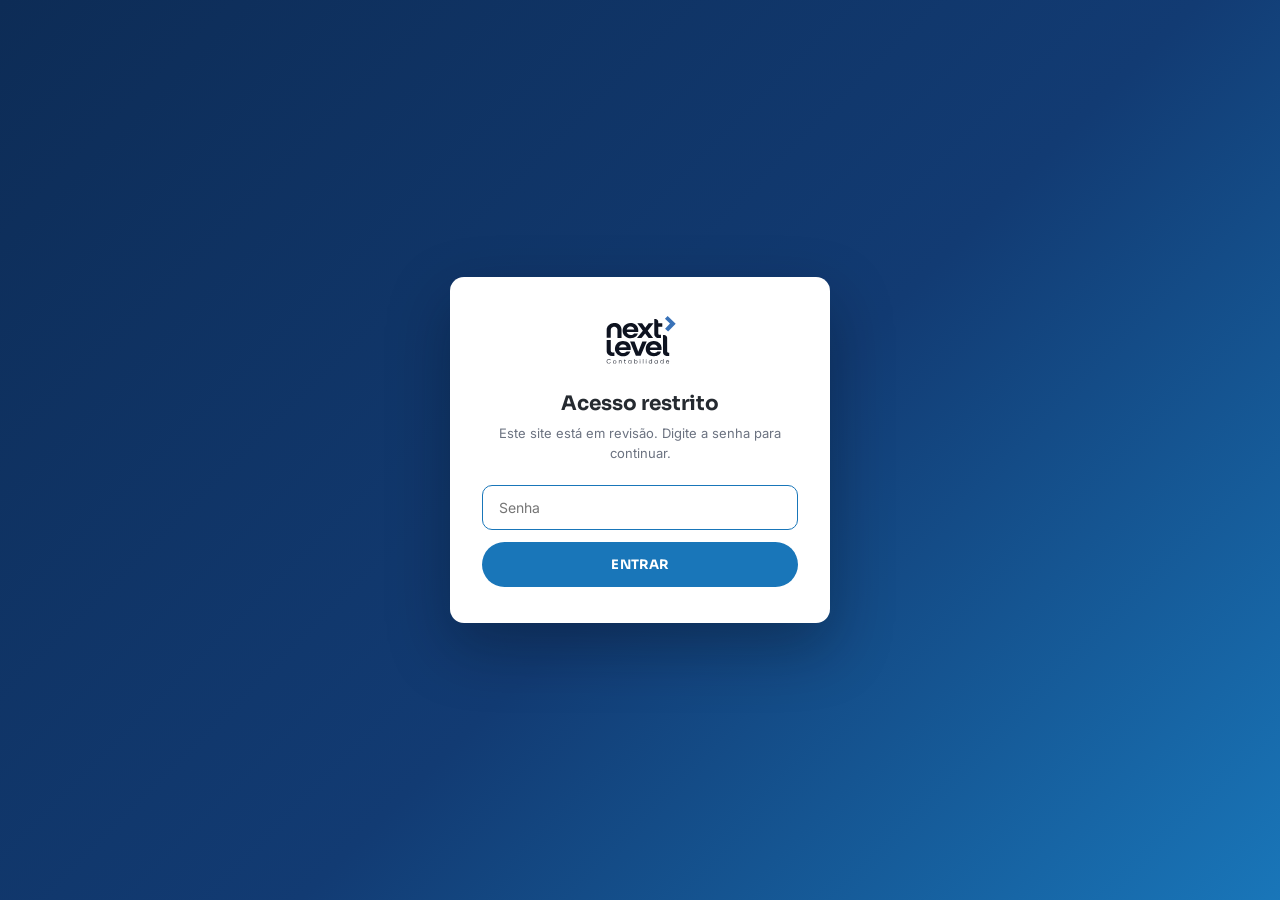
==== commit df6f92a8: "Troca o logo raster pelo SVG vetorial e refaz o favicon O PNG com fundo removido apresentava falhas " ====
--- a/index.html
+++ b/index.html
@@ -18,7 +18,7 @@
 <header class="site-header">
   <div class="wrap">
     <a href="index.html" class="brand-logo" aria-label="Next Level Contabilidade — ir para a home">
-      <img src="assets/img/logo-light.png" alt="Next Level Contabilidade">
+      <img src="assets/img/logo-light.svg" alt="Next Level Contabilidade">
     </a>
     <nav class="main-nav" aria-label="Navegação principal">
       <ul>
@@ -229,7 +229,7 @@
     <div class="footer-grid">
       <div class="footer-brand">
         <a href="index.html" class="brand-logo" aria-label="Next Level Contabilidade — ir para a home">
-          <img src="assets/img/logo-dark.png" alt="Next Level Contabilidade">
+          <img src="assets/img/logo-dark.svg" alt="Next Level Contabilidade">
         </a>
         <p>Contabilidade estratégica para empresas que estão crescendo e precisam de mais segurança para tomar decisões.</p>
       </div>
